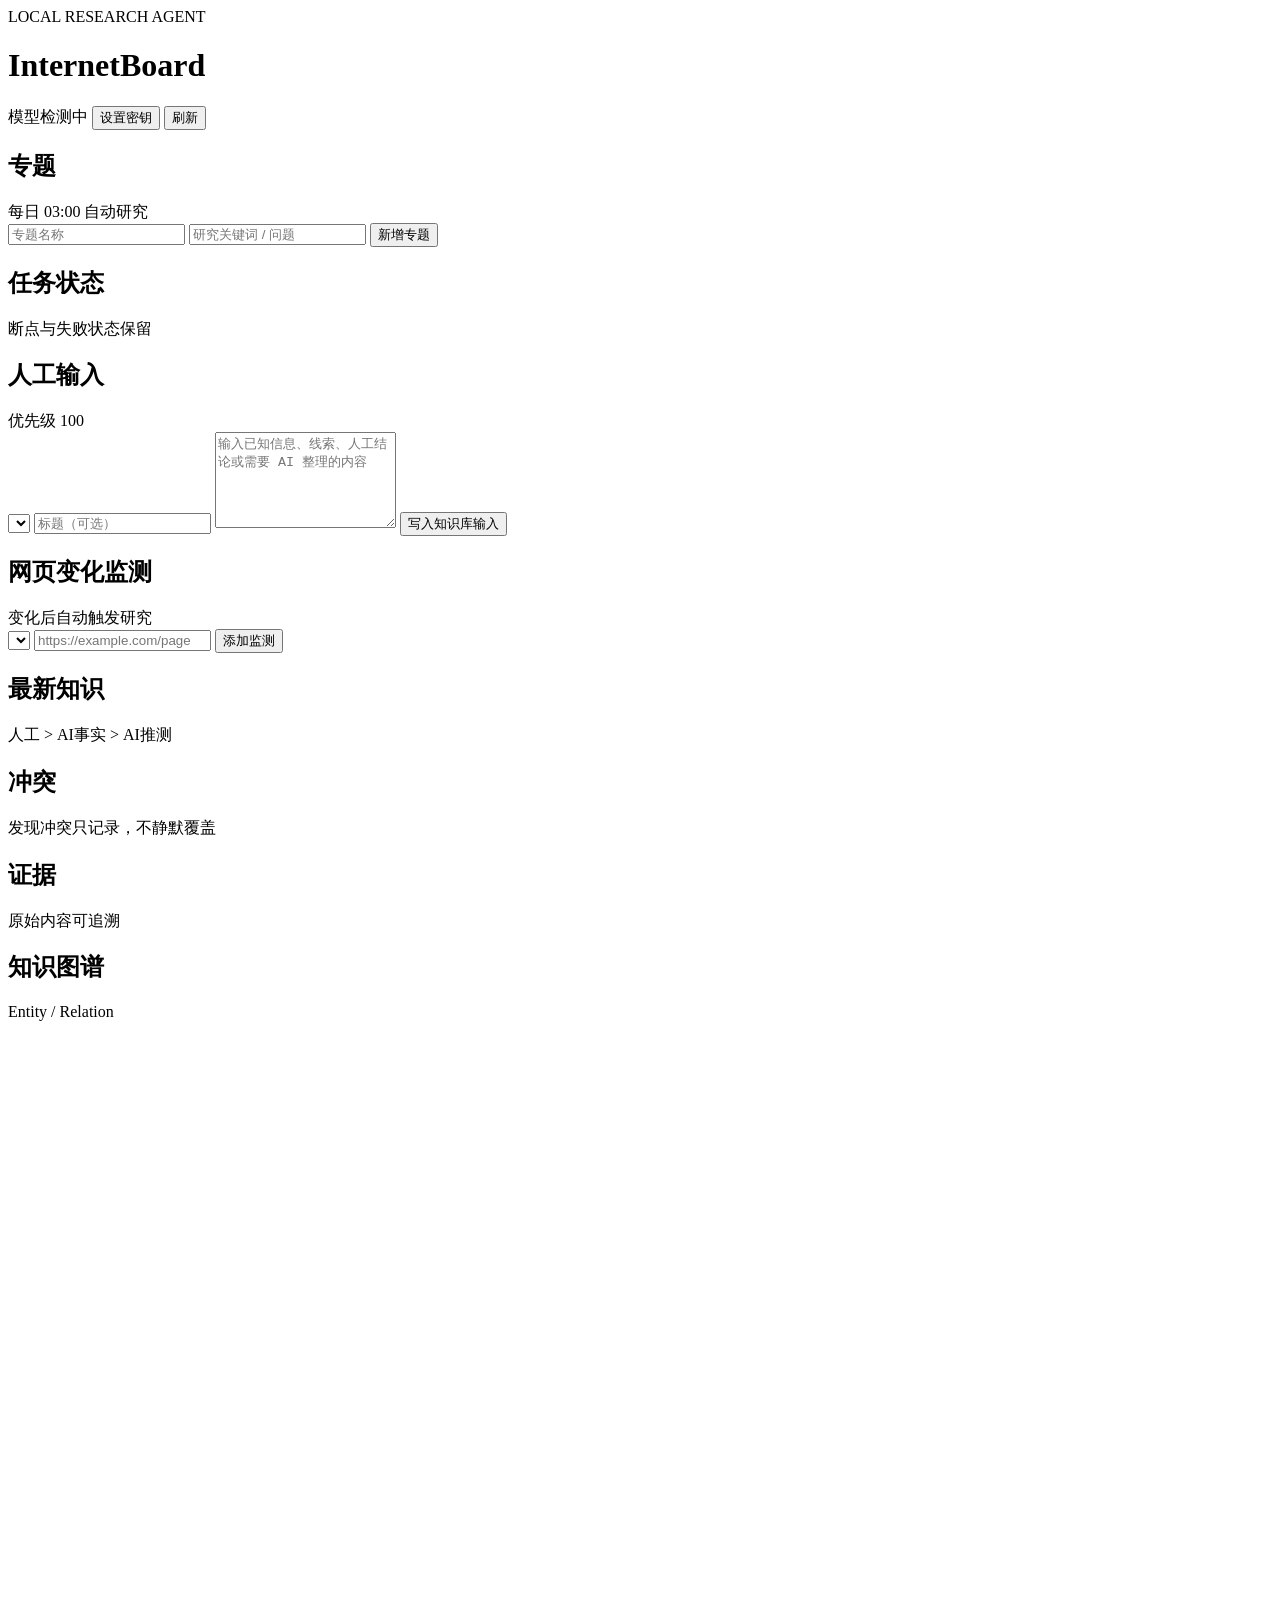
==== frontend/index.html @ bf243506 "InternetBoard v1.0 Production" ====
<!doctype html>
<html lang="zh-CN">
<head>
  <meta charset="utf-8">
  <meta name="viewport" content="width=device-width, initial-scale=1">
  <title>InternetBoard</title>
  <link rel="stylesheet" href="/styles.css">
</head>
<body>
  <header class="topbar">
    <div>
      <div class="eyebrow">LOCAL RESEARCH AGENT</div>
      <h1>InternetBoard</h1>
    </div>
    <div class="top-actions">
      <span id="modelBadge" class="badge muted">模型检测中</span>
      <button id="apiKeyBtn" class="ghost">设置密钥</button>
      <button id="refreshBtn">刷新</button>
    </div>
  </header>

  <main>
    <section class="stats" id="stats"></section>

    <section class="grid two">
      <article class="panel">
        <div class="panel-head"><h2>专题</h2><span>每日 03:00 自动研究</span></div>
        <form id="topicForm" class="compact-form">
          <input name="name" placeholder="专题名称" required>
          <input name="query" placeholder="研究关键词 / 问题" required>
          <button type="submit">新增专题</button>
        </form>
        <div id="topics" class="stack"></div>
      </article>

      <article class="panel">
        <div class="panel-head"><h2>任务状态</h2><span>断点与失败状态保留</span></div>
        <div id="runs" class="stack"></div>
      </article>
    </section>

    <section class="grid two">
      <article class="panel">
        <div class="panel-head"><h2>人工输入</h2><span>优先级 100</span></div>
        <form id="noteForm" class="form">
          <select name="topic_id" id="noteTopic" required></select>
          <input name="title" placeholder="标题（可选）">
          <textarea name="content" rows="6" placeholder="输入已知信息、线索、人工结论或需要 AI 整理的内容" required></textarea>
          <button type="submit">写入知识库输入</button>
        </form>
      </article>

      <article class="panel">
        <div class="panel-head"><h2>网页变化监测</h2><span>变化后自动触发研究</span></div>
        <form id="watchForm" class="form">
          <select name="topic_id" id="watchTopic" required></select>
          <input name="url" type="url" placeholder="https://example.com/page" required>
          <button type="submit">添加监测</button>
        </form>
        <div id="watches" class="stack small"></div>
      </article>
    </section>

    <section class="panel">
      <div class="panel-head"><h2>最新知识</h2><span>人工 > AI事实 > AI推测</span></div>
      <div id="claims" class="claims"></div>
    </section>

    <section class="grid two">
      <article class="panel">
        <div class="panel-head"><h2>冲突</h2><span>发现冲突只记录，不静默覆盖</span></div>
        <div id="conflicts" class="stack"></div>
      </article>
      <article class="panel">
        <div class="panel-head"><h2>证据</h2><span>原始内容可追溯</span></div>
        <div id="sources" class="stack"></div>
      </article>
    </section>

    <section class="panel">
      <div class="panel-head"><h2>知识图谱</h2><span>Entity / Relation</span></div>
      <svg id="graph" viewBox="0 0 1000 520" role="img" aria-label="Knowledge graph"></svg>
    </section>
  </main>

  <div id="toast" class="toast"></div>
  <script src="/app.js"></script>
</body>
</html>
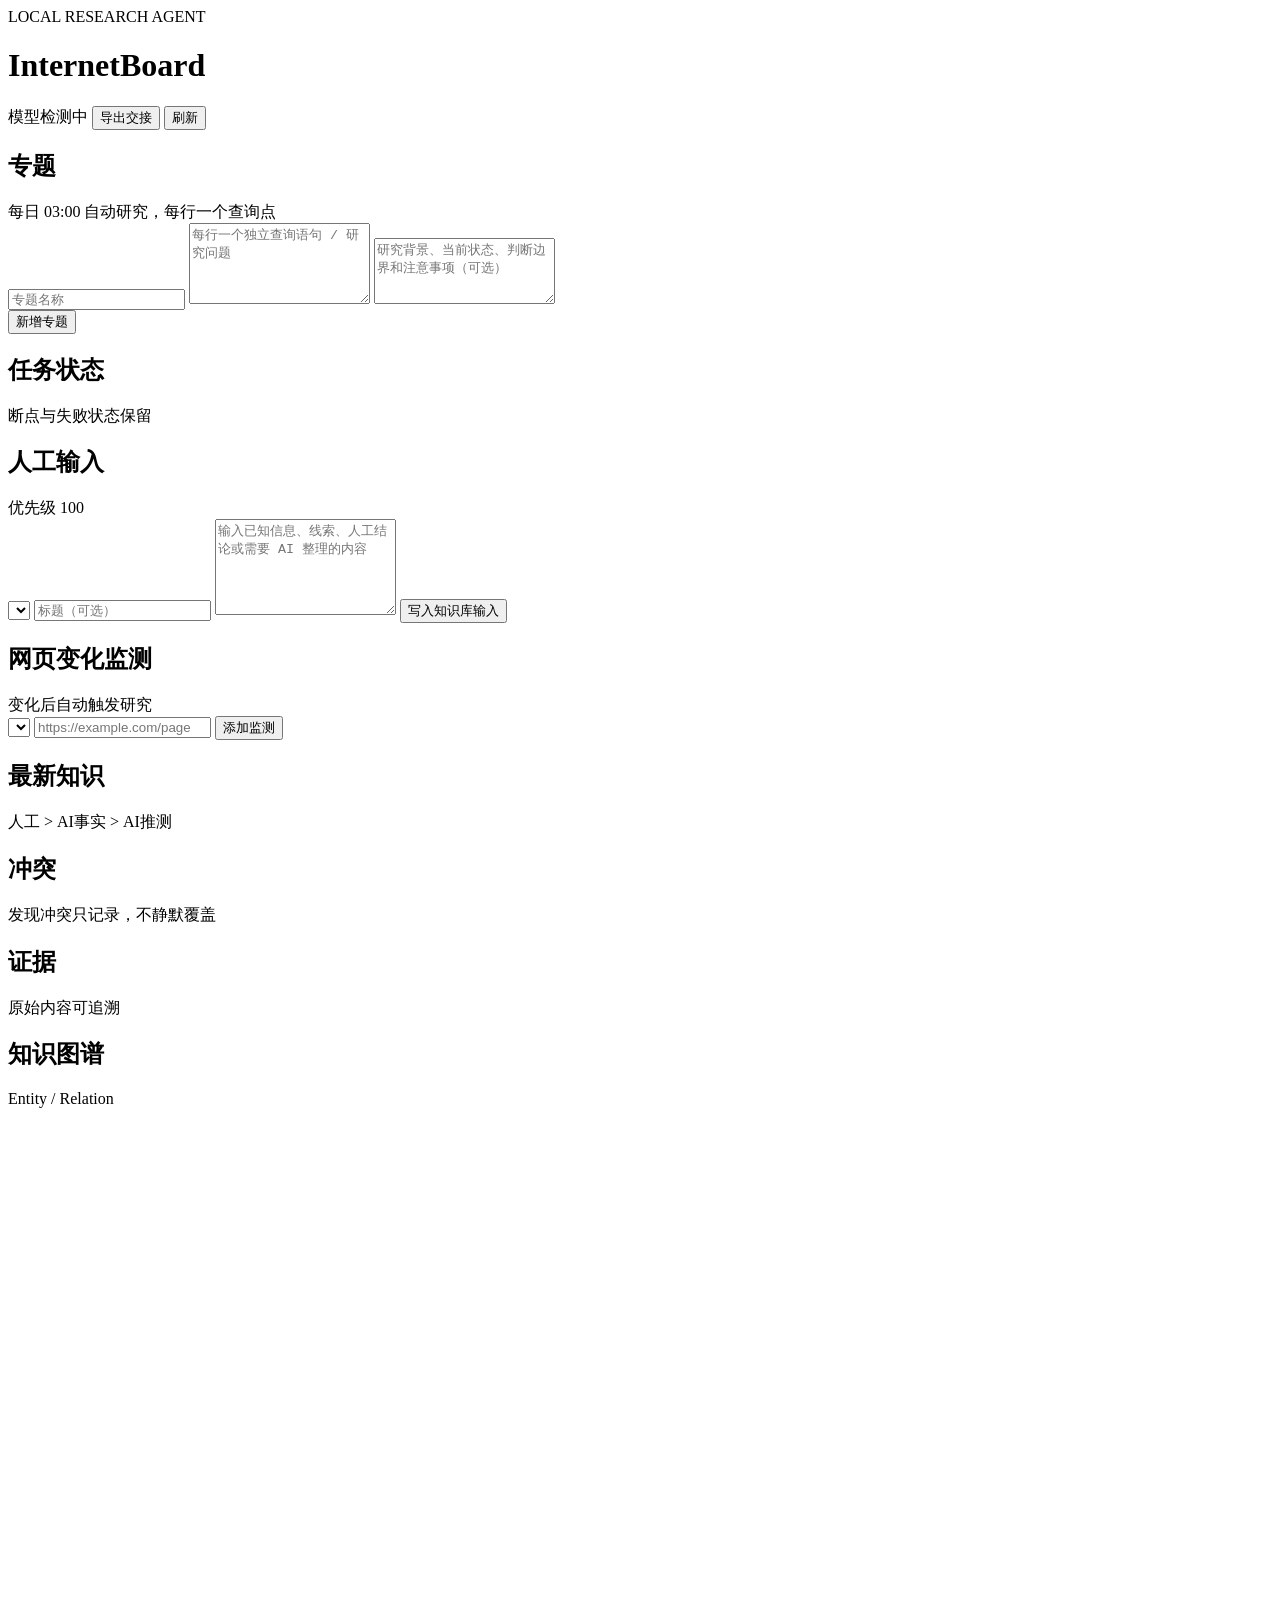
==== commit 3eaea57a: "Production: one-time bootstrap, editable topics and LLM handoff export" ====
--- a/frontend/index.html
+++ b/frontend/index.html
@@ -14,31 +14,33 @@
     </div>
     <div class="top-actions">
       <span id="modelBadge" class="badge muted">模型检测中</span>
-      <button id="apiKeyBtn" class="ghost">设置密钥</button>
+      <button id="exportBtn" class="ghost">导出交接</button>
       <button id="refreshBtn">刷新</button>
     </div>
   </header>
-
   <main>
     <section class="stats" id="stats"></section>
 
     <section class="grid two">
       <article class="panel">
-        <div class="panel-head"><h2>专题</h2><span>每日 03:00 自动研究</span></div>
-        <form id="topicForm" class="compact-form">
+        <div class="panel-head"><h2>专题</h2><span>每日 03:00 自动研究，每行一个查询点</span></div>
+        <form id="topicForm" class="form">
+          <input name="topic_id" type="hidden">
           <input name="name" placeholder="专题名称" required>
-          <input name="query" placeholder="研究关键词 / 问题" required>
-          <button type="submit">新增专题</button>
+          <textarea name="query" rows="5" placeholder="每行一个独立查询语句 / 研究问题" required></textarea>
+          <textarea name="description" rows="4" placeholder="研究背景、当前状态、判断边界和注意事项（可选）"></textarea>
+          <div class="actions">
+            <button id="topicSubmit" type="submit">新增专题</button>
+            <button id="topicCancel" type="button" class="ghost" hidden>取消编辑</button>
+          </div>
         </form>
         <div id="topics" class="stack"></div>
       </article>
-
       <article class="panel">
         <div class="panel-head"><h2>任务状态</h2><span>断点与失败状态保留</span></div>
         <div id="runs" class="stack"></div>
       </article>
     </section>
-
     <section class="grid two">
       <article class="panel">
         <div class="panel-head"><h2>人工输入</h2><span>优先级 100</span></div>
@@ -49,7 +51,6 @@
           <button type="submit">写入知识库输入</button>
         </form>
       </article>
-
       <article class="panel">
         <div class="panel-head"><h2>网页变化监测</h2><span>变化后自动触发研究</span></div>
         <form id="watchForm" class="form">
@@ -60,12 +61,10 @@
         <div id="watches" class="stack small"></div>
       </article>
     </section>
-
     <section class="panel">
-      <div class="panel-head"><h2>最新知识</h2><span>人工 > AI事实 > AI推测</span></div>
+      <div class="panel-head"><h2>最新知识</h2><span>人工 &gt; AI事实 &gt; AI推测</span></div>
       <div id="claims" class="claims"></div>
     </section>
-
     <section class="grid two">
       <article class="panel">
         <div class="panel-head"><h2>冲突</h2><span>发现冲突只记录，不静默覆盖</span></div>
@@ -76,7 +75,6 @@
         <div id="sources" class="stack"></div>
       </article>
     </section>
-
     <section class="panel">
       <div class="panel-head"><h2>知识图谱</h2><span>Entity / Relation</span></div>
       <svg id="graph" viewBox="0 0 1000 520" role="img" aria-label="Knowledge graph"></svg>
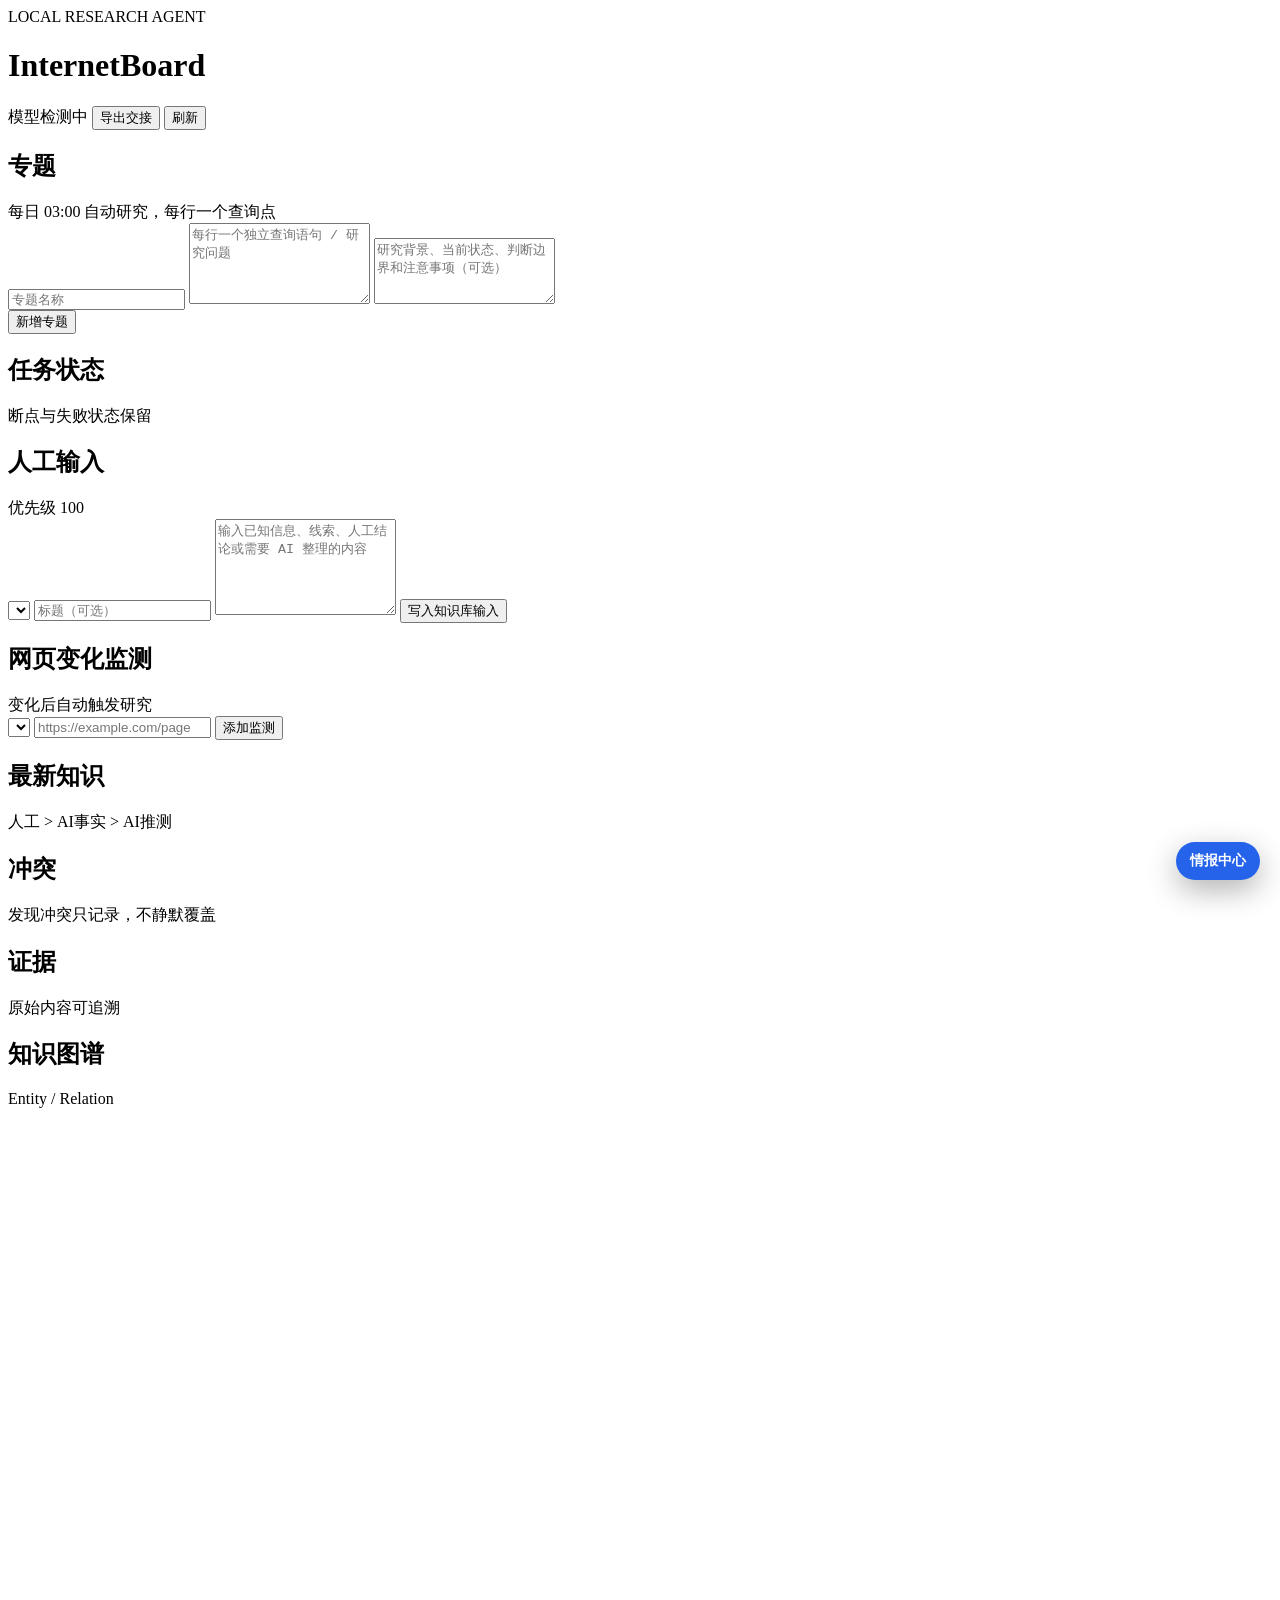
==== commit 63fcd9b6: "Production V4.8 failed-run recovery, daily summary and local KB QA [skip ci]" ====
--- a/frontend/index.html
+++ b/frontend/index.html
@@ -82,6 +82,12 @@
   </main>
 
   <div id="toast" class="toast"></div>
-  <script src="/app.js"></script>
+  <script src="/app.js?v=4.7-refresh-chain"></script>
+  <script src="/build.js?v=4.7-refresh-chain"></script>
+
+  <!-- BEGIN INTERNETBOARD V4.8 INTELLIGENCE LINK -->
+  <a id="intelligenceCenterLink" href="/insights.html" title="任务失败管理、当日总结、本地知识库 AI 问答" style="position:fixed;right:20px;bottom:20px;z-index:9999;padding:10px 14px;border-radius:999px;background:#2563eb;color:#fff;text-decoration:none;font:600 14px system-ui;box-shadow:0 10px 30px rgba(0,0,0,.3)">情报中心</a>
+  <script src="/task-overlay.js?v=4.8-intelligence-center"></script>
+  <!-- END INTERNETBOARD V4.8 INTELLIGENCE LINK -->
 </body>
 </html>
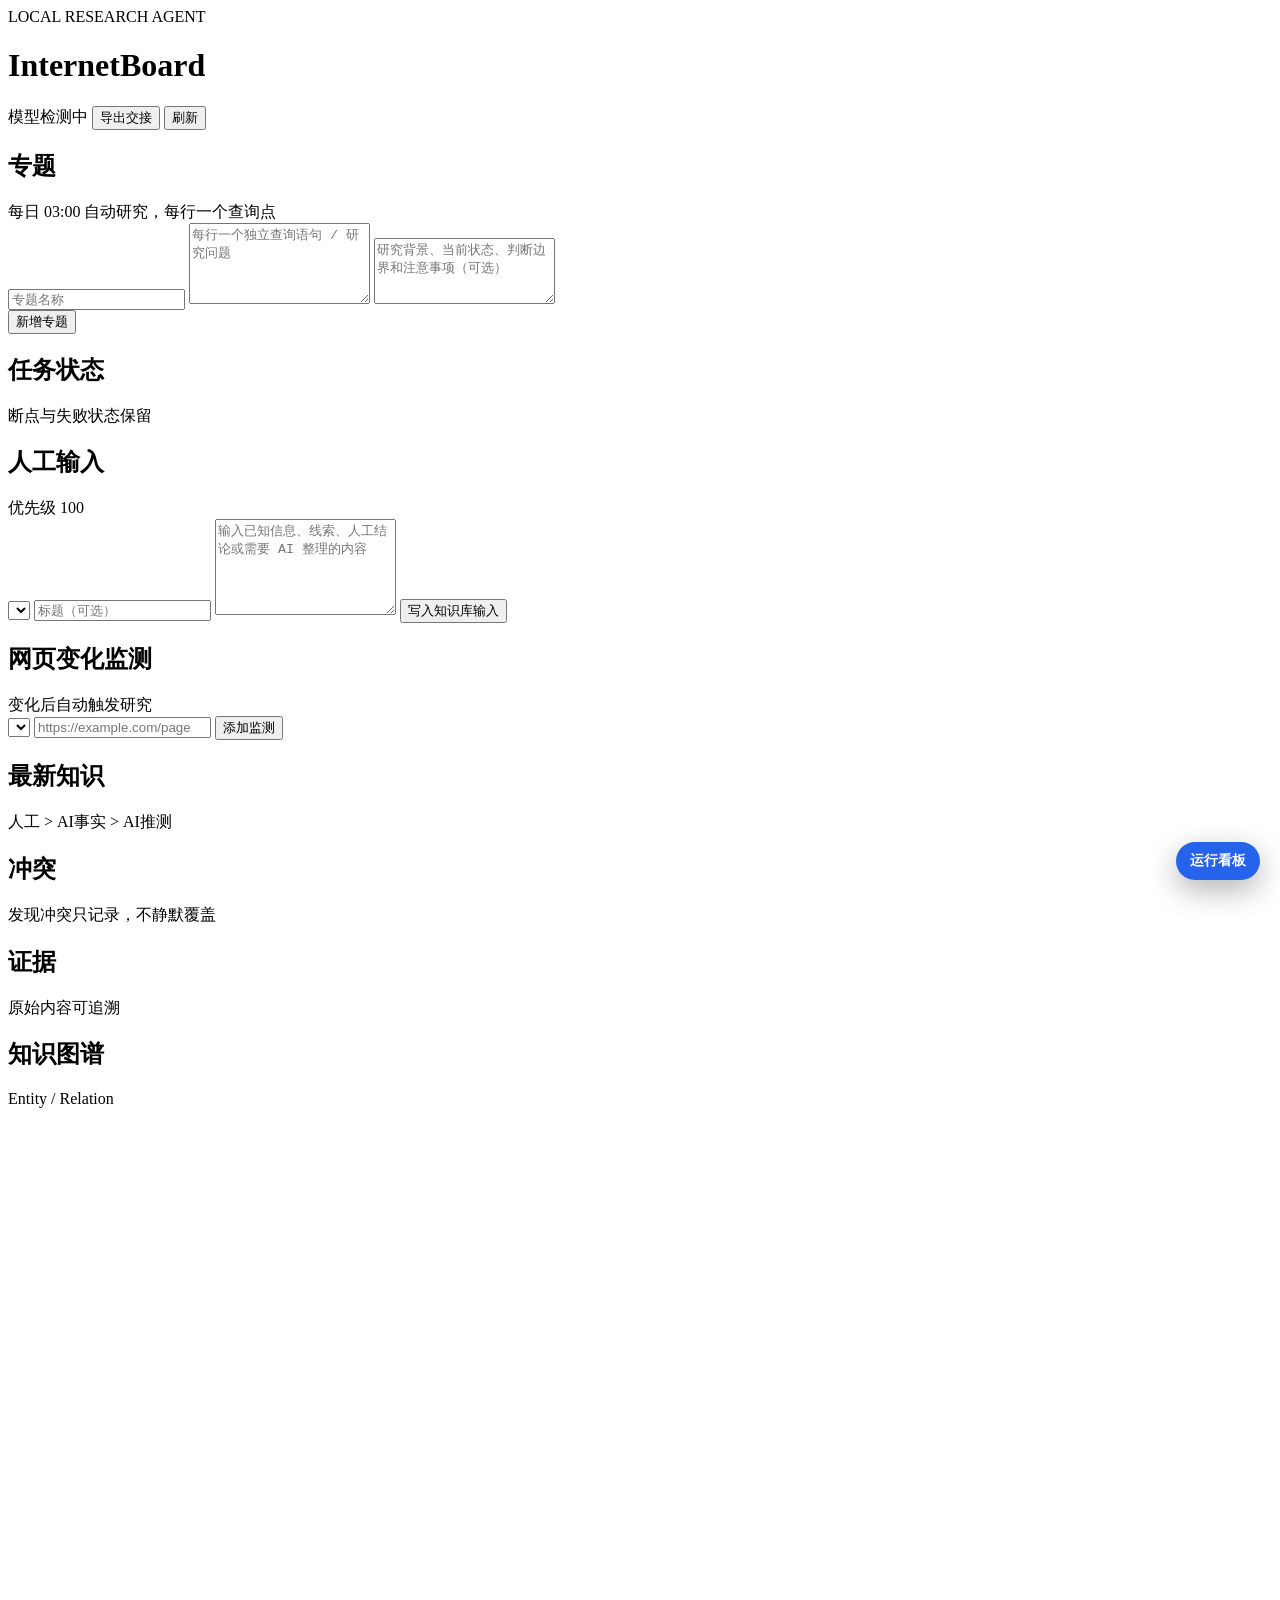
==== commit 9327f1f0: "Production V4.10.2 reconcile serial AI contract monitor ETA and intelligence [skip ci]" ====
--- a/frontend/index.html
+++ b/frontend/index.html
@@ -85,9 +85,9 @@
   <script src="/app.js?v=4.7-refresh-chain"></script>
   <script src="/build.js?v=4.7-refresh-chain"></script>
 
-  <!-- BEGIN INTERNETBOARD V4.8 INTELLIGENCE LINK -->
-  <a id="intelligenceCenterLink" href="/insights.html" title="任务失败管理、当日总结、本地知识库 AI 问答" style="position:fixed;right:20px;bottom:20px;z-index:9999;padding:10px 14px;border-radius:999px;background:#2563eb;color:#fff;text-decoration:none;font:600 14px system-ui;box-shadow:0 10px 30px rgba(0,0,0,.3)">情报中心</a>
-  <script src="/task-overlay.js?v=4.8-intelligence-center"></script>
-  <!-- END INTERNETBOARD V4.8 INTELLIGENCE LINK -->
+  <!-- BEGIN INTERNETBOARD V4.10 OPERATIONS LINK -->
+  <a id="intelligenceCenterLink" href="/insights.html" title="统一 AI 串行队列、ETA、卡死恢复、当日总结、知识库问答" style="position:fixed;right:20px;bottom:20px;z-index:9999;padding:10px 14px;border-radius:999px;background:#2563eb;color:#fff;text-decoration:none;font:600 14px system-ui;box-shadow:0 10px 30px rgba(0,0,0,.3)">运行看板</a>
+  <script src="/task-overlay.js?v=4.10.2-production-reconcile"></script>
+  <!-- END INTERNETBOARD V4.10 OPERATIONS LINK -->
 </body>
 </html>
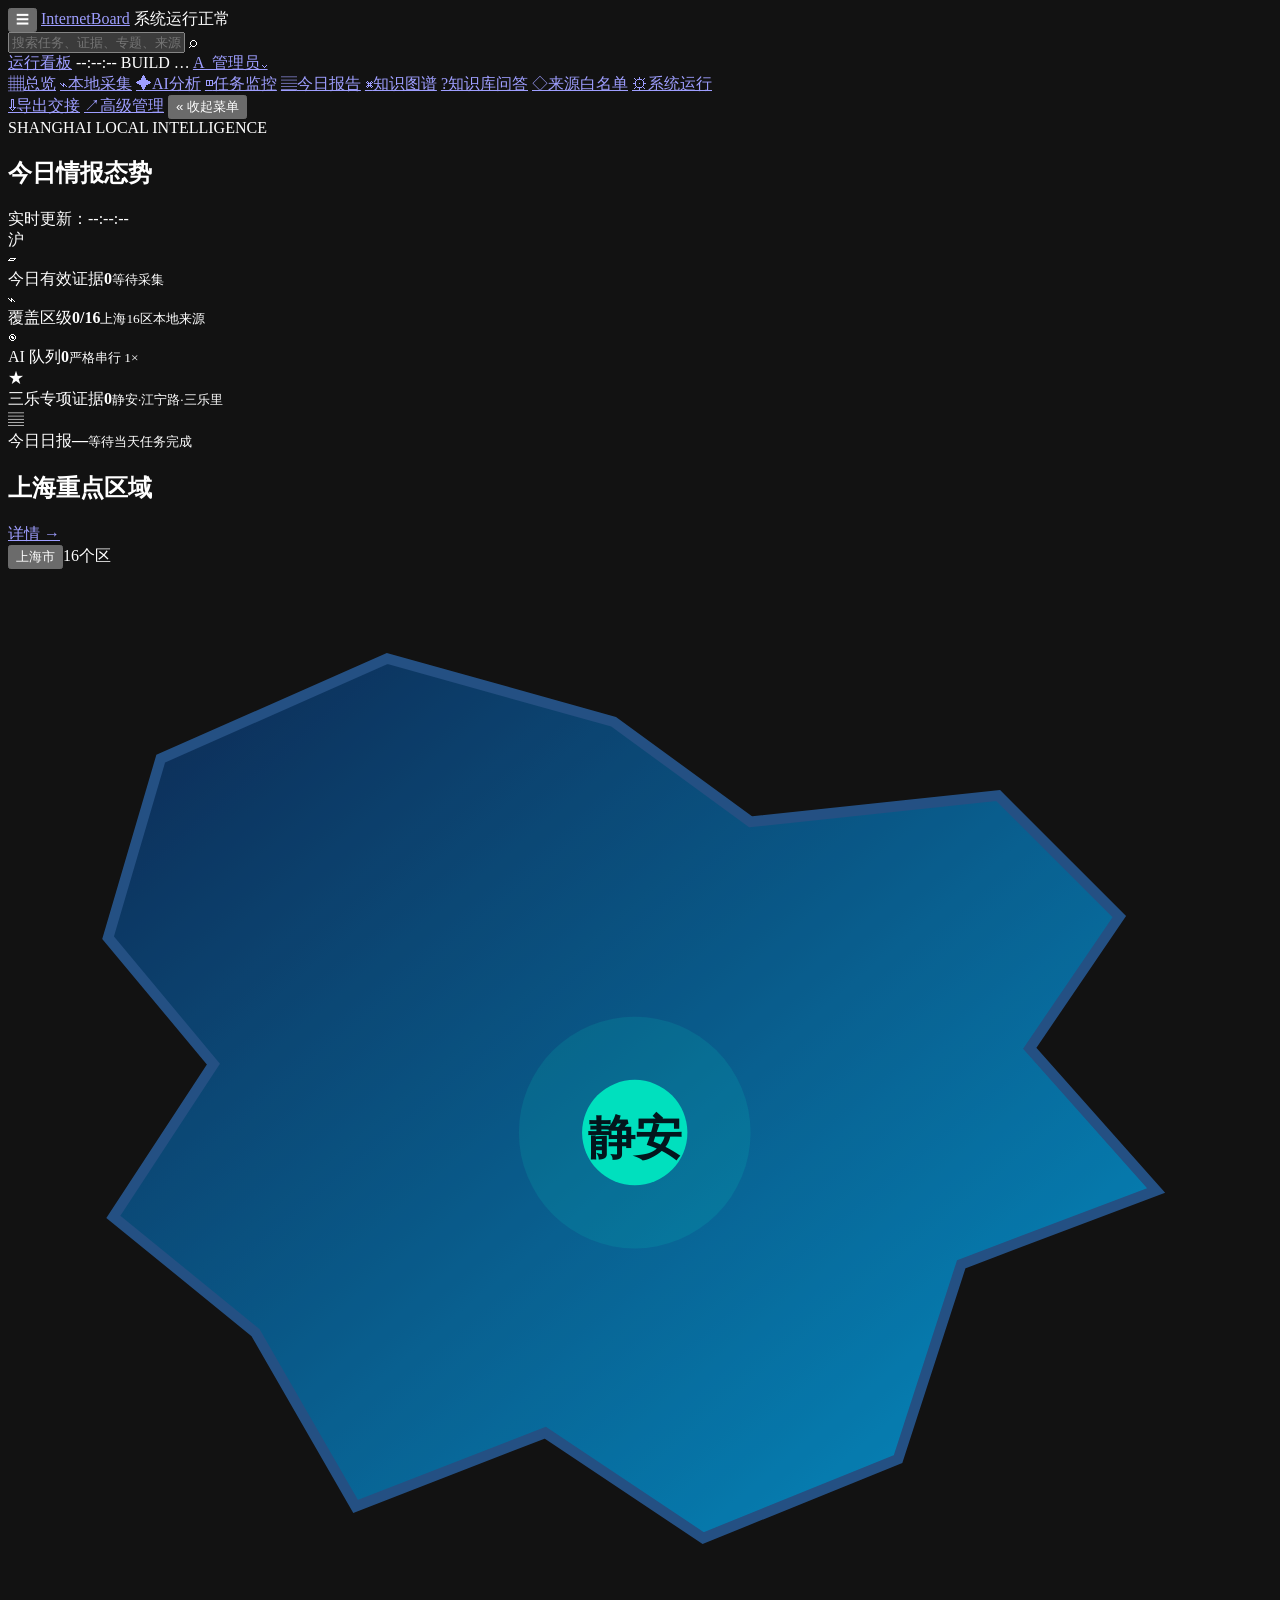
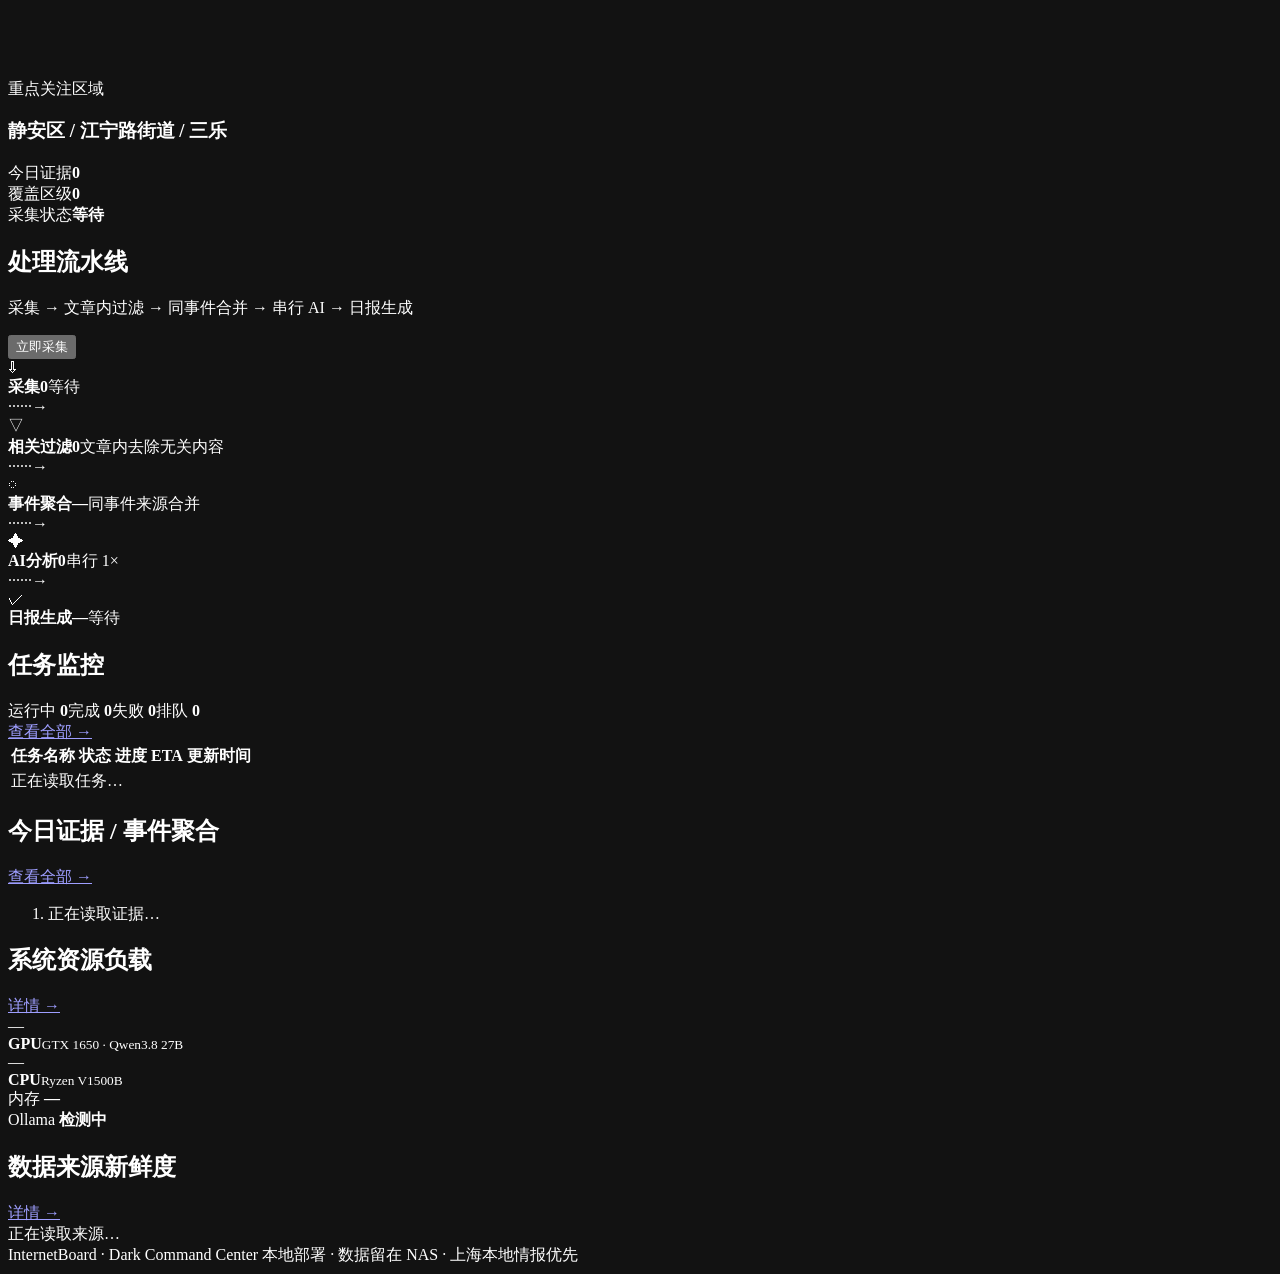
==== commit ee18c09c: "Frontend V4.13.2 preserve handoff export across dark UI migration [skip ci]" ====
--- a/frontend/index.html
+++ b/frontend/index.html
@@ -2,92 +2,152 @@
 <html lang="zh-CN">
 <head>
   <meta charset="utf-8">
-  <meta name="viewport" content="width=device-width, initial-scale=1">
-  <title>InternetBoard</title>
-  <link rel="stylesheet" href="/styles.css">
+  <meta name="viewport" content="width=device-width,initial-scale=1">
+  <meta name="color-scheme" content="dark">
+  <title>InternetBoard · 上海本地情报指挥舱</title>
+  <link rel="stylesheet" href="/command-center.css?v=4.13-dark-command-center">
 </head>
 <body>
-  <header class="topbar">
-    <div>
-      <div class="eyebrow">LOCAL RESEARCH AGENT</div>
-      <h1>InternetBoard</h1>
-    </div>
-    <div class="top-actions">
-      <span id="modelBadge" class="badge muted">模型检测中</span>
-      <button id="exportBtn" class="ghost">导出交接</button>
-      <button id="refreshBtn">刷新</button>
-    </div>
-  </header>
-  <main>
-    <section class="stats" id="stats"></section>
+  <!-- V4.13 DARK COMMAND CENTER -->
+  <div class="app-shell">
+    <header class="topbar">
+      <div class="topbar-left">
+        <button class="icon-btn sidebar-toggle" id="sidebarToggle" aria-label="收起菜单">☰</button>
+        <a href="/" class="brand">InternetBoard</a>
+        <span class="system-pill"><i></i><span id="systemOverall">系统运行正常</span></span>
+      </div>
+      <div class="topbar-right">
+        <div class="global-search-wrap">
+          <input id="globalSearch" class="global-search" placeholder="搜索任务、证据、专题、来源…" autocomplete="off">
+          <span class="search-icon">⌕</span>
+        </div>
+        <a id="intelligenceCenterLink" class="run-board-pill" href="/insights.html#queue" title="AI 串行队列、ETA 与失败任务">运行看板</a>
+        <span class="clock" id="topClock">--:--:--</span>
+        <span class="build-pill" id="buildBadge">BUILD …</span>
+        <a class="user-pill" href="/classic.html" title="高级管理">A&nbsp;&nbsp;管理员⌄</a>
+      </div>
+    </header>
 
-    <section class="grid two">
-      <article class="panel">
-        <div class="panel-head"><h2>专题</h2><span>每日 03:00 自动研究，每行一个查询点</span></div>
-        <form id="topicForm" class="form">
-          <input name="topic_id" type="hidden">
-          <input name="name" placeholder="专题名称" required>
-          <textarea name="query" rows="5" placeholder="每行一个独立查询语句 / 研究问题" required></textarea>
-          <textarea name="description" rows="4" placeholder="研究背景、当前状态、判断边界和注意事项（可选）"></textarea>
-          <div class="actions">
-            <button id="topicSubmit" type="submit">新增专题</button>
-            <button id="topicCancel" type="button" class="ghost" hidden>取消编辑</button>
+    <aside class="sidebar" id="sidebar">
+      <nav class="nav-list">
+        <a class="nav-item active" href="#overview"><span class="nav-icon">▦</span><span>总览</span></a>
+        <a class="nav-item" href="#pipeline"><span class="nav-icon">⌁</span><span>本地采集</span></a>
+        <a class="nav-item" href="/insights.html#queue"><span class="nav-icon">✦</span><span>AI分析</span></a>
+        <a class="nav-item" href="/insights.html#queue"><span class="nav-icon">◫</span><span>任务监控</span></a>
+        <a class="nav-item" href="/insights.html#daily"><span class="nav-icon">▤</span><span>今日报告</span></a>
+        <a class="nav-item" href="/classic.html#graph"><span class="nav-icon">⌘</span><span>知识图谱</span></a>
+        <a class="nav-item" href="/insights.html#qa"><span class="nav-icon">?</span><span>知识库问答</span></a>
+        <a class="nav-item" href="/classic.html#sources"><span class="nav-icon">◇</span><span>来源白名单</span></a>
+        <a class="nav-item" href="#health"><span class="nav-icon">⚙</span><span>系统运行</span></a>
+      </nav>
+      <div class="sidebar-bottom">
+        <a class="nav-item handoff-entry" data-feature="handoff-export" href="/classic.html" title="导出交接 Markdown · 进入高级管理"><span class="nav-icon">⇩</span><span>导出交接</span></a>
+        <a class="nav-item subtle" href="/classic.html"><span class="nav-icon">↗</span><span>高级管理</span></a>
+        <button class="collapse-btn" id="collapseBtn">« <span>收起菜单</span></button>
+      </div>
+    </aside>
+
+    <main class="main-content" id="overview">
+      <section class="main-grid hero-grid">
+        <div class="card hero-card">
+          <div class="hero-head">
+            <div>
+              <div class="eyebrow">SHANGHAI LOCAL INTELLIGENCE</div>
+              <h1>今日情报态势</h1>
+              <div class="muted">实时更新：<span id="heroUpdated">--:--:--</span></div>
+            </div>
+            <div class="hero-orbit" aria-hidden="true">
+              <div class="orbit orbit-a"></div>
+              <div class="orbit orbit-b"></div>
+              <div class="globe-core">沪</div>
+            </div>
           </div>
-        </form>
-        <div id="topics" class="stack"></div>
-      </article>
-      <article class="panel">
-        <div class="panel-head"><h2>任务状态</h2><span>断点与失败状态保留</span></div>
-        <div id="runs" class="stack"></div>
-      </article>
-    </section>
-    <section class="grid two">
-      <article class="panel">
-        <div class="panel-head"><h2>人工输入</h2><span>优先级 100</span></div>
-        <form id="noteForm" class="form">
-          <select name="topic_id" id="noteTopic" required></select>
-          <input name="title" placeholder="标题（可选）">
-          <textarea name="content" rows="6" placeholder="输入已知信息、线索、人工结论或需要 AI 整理的内容" required></textarea>
-          <button type="submit">写入知识库输入</button>
-        </form>
-      </article>
-      <article class="panel">
-        <div class="panel-head"><h2>网页变化监测</h2><span>变化后自动触发研究</span></div>
-        <form id="watchForm" class="form">
-          <select name="topic_id" id="watchTopic" required></select>
-          <input name="url" type="url" placeholder="https://example.com/page" required>
-          <button type="submit">添加监测</button>
-        </form>
-        <div id="watches" class="stack small"></div>
-      </article>
-    </section>
-    <section class="panel">
-      <div class="panel-head"><h2>最新知识</h2><span>人工 &gt; AI事实 &gt; AI推测</span></div>
-      <div id="claims" class="claims"></div>
-    </section>
-    <section class="grid two">
-      <article class="panel">
-        <div class="panel-head"><h2>冲突</h2><span>发现冲突只记录，不静默覆盖</span></div>
-        <div id="conflicts" class="stack"></div>
-      </article>
-      <article class="panel">
-        <div class="panel-head"><h2>证据</h2><span>原始内容可追溯</span></div>
-        <div id="sources" class="stack"></div>
-      </article>
-    </section>
-    <section class="panel">
-      <div class="panel-head"><h2>知识图谱</h2><span>Entity / Relation</span></div>
-      <svg id="graph" viewBox="0 0 1000 520" role="img" aria-label="Knowledge graph"></svg>
-    </section>
-  </main>
+          <div class="metric-grid">
+            <article class="metric-card blue"><div class="metric-icon">▱</div><span>今日有效证据</span><strong id="metricEvidence">0</strong><small id="metricEvidenceSub">等待采集</small><div class="spark blue-spark"></div></article>
+            <article class="metric-card cyan"><div class="metric-icon">⌁</div><span>覆盖区级</span><strong id="metricDistricts">0/16</strong><small>上海16区本地来源</small><div class="spark cyan-spark"></div></article>
+            <article class="metric-card purple"><div class="metric-icon">◉</div><span>AI 队列</span><strong id="metricQueue">0</strong><small id="metricQueueSub">严格串行 1×</small><div class="spark purple-spark"></div></article>
+            <article class="metric-card orange"><div class="metric-icon">★</div><span>三乐专项证据</span><strong id="metricSanle">0</strong><small>静安·江宁路·三乐里</small><div class="spark orange-spark"></div></article>
+            <article class="metric-card green"><div class="metric-icon">▤</div><span>今日日报</span><strong id="metricReport">—</strong><small id="metricReportSub">等待当天任务完成</small><div class="progress-mini"><i id="reportProgress"></i></div></article>
+          </div>
+        </div>
+
+        <aside class="card region-card">
+          <div class="section-title-row"><h2>上海重点区域</h2><a href="/insights.html#local">详情 →</a></div>
+          <div class="region-tabs"><button class="active">上海市</button><span>16个区</span></div>
+          <div class="region-visual">
+            <svg class="shanghai-symbol" viewBox="0 0 240 210" aria-label="上海区域示意">
+              <defs><linearGradient id="sg" x1="0" y1="0" x2="1" y2="1"><stop offset="0" stop-color="#0d3169"/><stop offset="1" stop-color="#00b8ff"/></linearGradient></defs>
+              <path d="M29 36 L72 17 115 29 141 48 188 43 211 66 194 91 218 118 181 132 169 169 132 184 102 164 66 178 47 145 20 123 39 94 19 70 Z" fill="url(#sg)" opacity=".75" stroke="#2b65a9" stroke-width="2"/>
+              <circle cx="119" cy="107" r="10" fill="#00e6c0" opacity=".95"/><circle cx="119" cy="107" r="22" fill="#00e6c0" opacity=".12"/>
+              <text x="119" y="111" text-anchor="middle" font-size="9" fill="#03151c" font-weight="700">静安</text>
+            </svg>
+            <div class="district-grid" id="districtGrid"></div>
+          </div>
+          <div class="focus-zone">
+            <div class="focus-kicker">重点关注区域</div>
+            <h3>静安区 / 江宁路街道 / 三乐</h3>
+            <div class="focus-metrics">
+              <div><span>今日证据</span><strong id="focusEvidence">0</strong></div>
+              <div><span>覆盖区级</span><strong id="focusDistricts">0</strong></div>
+              <div><span>采集状态</span><strong id="focusCollector">等待</strong></div>
+            </div>
+          </div>
+        </aside>
+      </section>
+
+      <section id="pipeline" class="card pipeline-card">
+        <div class="section-title-row"><div><h2>处理流水线</h2><p>采集 → 文章内过滤 → 同事件合并 → 串行 AI → 日报生成</p></div><button class="ghost-btn" id="runCollectBtn">立即采集</button></div>
+        <div class="pipeline">
+          <div class="pipe-step blue"><div class="pipe-icon">⇩</div><div><b>采集</b><strong id="pipeCollected">0</strong><span id="pipeCollectedStatus">等待</span></div></div>
+          <div class="pipe-arrow">······→</div>
+          <div class="pipe-step cyan"><div class="pipe-icon">▽</div><div><b>相关过滤</b><strong id="pipeFiltered">0</strong><span>文章内去除无关内容</span></div></div>
+          <div class="pipe-arrow">······→</div>
+          <div class="pipe-step purple"><div class="pipe-icon">◌</div><div><b>事件聚合</b><strong id="pipeEvents">—</strong><span>同事件来源合并</span></div></div>
+          <div class="pipe-arrow">······→</div>
+          <div class="pipe-step blue"><div class="pipe-icon">✦</div><div><b>AI分析</b><strong id="pipeAI">0</strong><span id="pipeAIStatus">串行 1×</span></div></div>
+          <div class="pipe-arrow">······→</div>
+          <div class="pipe-step green"><div class="pipe-icon">✓</div><div><b>日报生成</b><strong id="pipeReport">—</strong><span id="pipeReportStatus">等待</span></div></div>
+        </div>
+      </section>
+
+      <section class="main-grid work-grid">
+        <div class="card tasks-card">
+          <div class="section-title-row"><div><h2>任务监控</h2><div class="legend"><span class="dot blue-dot"></span>运行中 <b id="countRunning">0</b><span class="dot green-dot"></span>完成 <b id="countDone">0</b><span class="dot red-dot"></span>失败 <b id="countFailed">0</b><span class="dot orange-dot"></span>排队 <b id="countQueued">0</b></div></div><a href="/insights.html#queue">查看全部 →</a></div>
+          <div class="table-scroll"><table class="task-table"><thead><tr><th>任务名称</th><th>状态</th><th>进度</th><th>ETA</th><th>更新时间</th><th></th></tr></thead><tbody id="taskRows"><tr><td colspan="6" class="empty">正在读取任务…</td></tr></tbody></table></div>
+          <div class="warning-bar hidden" id="taskWarning"></div>
+        </div>
+
+        <div class="card events-card">
+          <div class="section-title-row"><h2>今日证据 / 事件聚合</h2><a href="/classic.html#sources">查看全部 →</a></div>
+          <ol class="event-list" id="eventList"><li class="empty">正在读取证据…</li></ol>
+        </div>
+      </section>
+
+      <section class="main-grid bottom-grid" id="health">
+        <div class="card health-card">
+          <div class="section-title-row"><h2>系统资源负载</h2><a href="/classic.html#system">详情 →</a></div>
+          <div class="resource-grid">
+            <div class="resource-gauge"><div class="ring" id="gpuRing"><span id="gpuValue">—</span></div><div><b>GPU</b><small id="gpuMeta">GTX 1650 · Qwen3.8 27B</small></div></div>
+            <div class="resource-gauge"><div class="ring" id="cpuRing"><span id="cpuValue">—</span></div><div><b>CPU</b><small id="cpuMeta">Ryzen V1500B</small></div></div>
+            <div class="resource-bars"><label>内存 <strong id="ramValue">—</strong></label><div class="bar"><i id="ramBar"></i></div><label>Ollama <strong id="ollamaValue">检测中</strong></label><div class="bar"><i id="ollamaBar"></i></div></div>
+          </div>
+        </div>
+
+        <div class="card freshness-card">
+          <div class="section-title-row"><h2>数据来源新鲜度</h2><a href="/classic.html#sources">详情 →</a></div>
+          <div id="freshnessList" class="freshness-list"><div class="empty">正在读取来源…</div></div>
+        </div>
+      </section>
+
+      <footer class="footer-note">
+        <span>InternetBoard · Dark Command Center</span>
+        <span>本地部署 · 数据留在 NAS · 上海本地情报优先</span>
+      </footer>
+    </main>
+  </div>
 
   <div id="toast" class="toast"></div>
-  <script src="/app.js?v=4.7-refresh-chain"></script>
-  <script src="/build.js?v=4.7-refresh-chain"></script>
-
-  <!-- BEGIN INTERNETBOARD V4.10 OPERATIONS LINK -->
-  <a id="intelligenceCenterLink" href="/insights.html" title="统一 AI 串行队列、ETA、卡死恢复、当日总结、知识库问答" style="position:fixed;right:20px;bottom:20px;z-index:9999;padding:10px 14px;border-radius:999px;background:#2563eb;color:#fff;text-decoration:none;font:600 14px system-ui;box-shadow:0 10px 30px rgba(0,0,0,.3)">运行看板</a>
-  <script src="/task-overlay.js?v=4.10.2-production-reconcile"></script>
-  <!-- END INTERNETBOARD V4.10 OPERATIONS LINK -->
+  <script src="/task-overlay.js?v=4.13-dark-command-center"></script>
+  <script src="/command-center.js?v=4.13-dark-command-center"></script>
 </body>
 </html>
